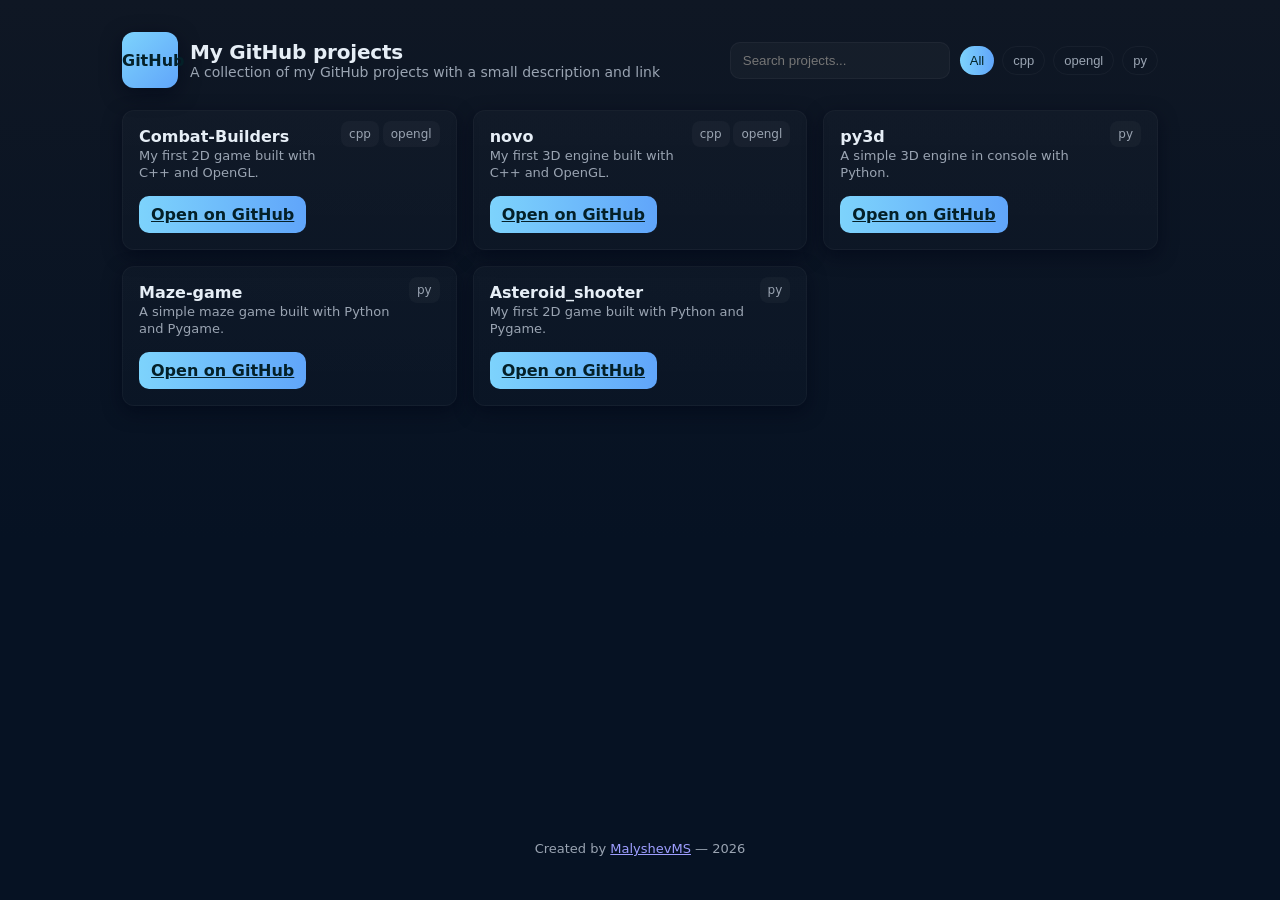
==== githubprojects/index.html @ b8eb5232 "added page with projects, updated home page" ====
<!doctype html>
<html lang="ru">
<head>
  <meta charset="utf-8" />
  <meta name="viewport" content="width=device-width,initial-scale=1" />
  <title>Мои проекты — GitHub</title>
  <meta name="description" content="Портфолио проектов с ссылками на GitHub" />
  <link rel="stylesheet" href="style.css">
</head>
<body>
  <div class="container">
    <header>
      <div class="brand">
        <div class="logo">GitHub</div>
        <div>
          <h1>My GitHub projects</h1>
          <p class="lead">A collection of my GitHub projects with a small description and link</p>
        </div>
      </div>

      <div class="controls">
        <input id="search" type="search" placeholder="Search projects..." aria-label="Search projects">
        <div class="tags" id="tags"></div>
      </div>
    </header>

    <main>
      <div class="grid" id="projectsGrid"></div>
    </main>

    <footer>
      Created by <a href="https://github.com/MalyshevMS">MalyshevMS</a> — <span id="year"></span>
    </footer>
  </div>

  <script src="script.js"></script>
</body>
</html>
---- githubprojects/style.css ----
:root {
    --bg: #0f1724;
    --card: #0b1220;
    --muted: #9aa4b2;
    --accent: #7dd3fc;
    --glass: rgba(255, 255, 255, 0.03);
    --radius: 12px;
    color-scheme: dark;
}

* {
    box-sizing: border-box;
}

html,
body {
    height: 100%;
    margin: 0;
}

body {
    font-family: Inter, ui-sans-serif, system-ui, -apple-system, "Segoe UI", Roboto, "Helvetica Neue", Arial;
    background: linear-gradient(180deg, var(--bg), #061223 60%);
    color: #e6eef6;
    -webkit-font-smoothing: antialiased;
    -moz-osx-font-smoothing: grayscale;
    display: flex;
    flex-direction: column;
    min-height: 100vh;
}

.container {
    flex: 1;
    display: flex;
    flex-direction: column;
    padding: 32px;
    max-width: 1100px;
    width: 100%;
    margin: 0 auto;
}

header {
    display: flex;
    gap: 16px;
    align-items: center;
    justify-content: space-between;
    margin-bottom: 22px;
    flex-wrap: wrap;
}

.brand {
    display: flex;
    gap: 12px;
    align-items: center;
}

.logo {
    width: 56px;
    height: 56px;
    border-radius: 12px;
    background: linear-gradient(135deg, var(--accent) 0%, #60a5fa 100%);
    display: grid;
    place-items: center;
    font-weight: 700;
    color: #042028;
    box-shadow: 0 6px 20px rgba(2, 6, 23, 0.6);
}

h1 {
    margin: 0;
    font-size: 20px;
    letter-spacing: -0.2px;
}

p.lead {
    margin: 0;
    color: var(--muted);
    font-size: 14px;
}

.controls {
    display: flex;
    gap: 10px;
    align-items: center;
    flex-wrap: wrap;
}

input[type="search"] {
    background: var(--glass);
    border: 1px solid rgba(255, 255, 255, 0.04);
    color: inherit;
    padding: 10px 12px;
    border-radius: 10px;
    min-width: 220px;
    outline: none;
}

.tags {
    display: flex;
    gap: 8px;
    flex-wrap: wrap;
}

.tag {
    background: transparent;
    border: 1px solid rgba(255, 255, 255, 0.04);
    padding: 6px 10px;
    border-radius: 999px;
    font-size: 13px;
    color: var(--muted);
    cursor: pointer;
}

.tag.active {
    background: linear-gradient(90deg, var(--accent), #60a5fa);
    color: #022;
    border: none;
}

main {
    flex: 1;
    display: flex;
    flex-direction: column;
}

.grid {
    display: grid;
    grid-template-columns: repeat(auto-fill, minmax(260px, 1fr));
    gap: 16px;
    flex: 1;
    align-content: start;
}

.card {
    background: linear-gradient(180deg, rgba(255, 255, 255, 0.02), rgba(255, 255, 255, 0.01));
    border-radius: var(--radius);
    padding: 16px;
    box-shadow: 0 6px 18px rgba(2, 6, 23, 0.6);
    border: 1px solid rgba(255, 255, 255, 0.03);
    display: flex;
    flex-direction: column;
    gap: 12px;
    min-height: 140px;
}

.card .top {
    display: flex;
    align-items: flex-start;
    justify-content: space-between;
    gap: 10px;
}

.proj-title {
    font-size: 16px;
    margin: 0 0 2px 0;
}

.proj-desc {
    margin: 0;
    color: var(--muted);
    font-size: 13px;
    line-height: 1.3;
}

.meta {
    display: flex;
    gap: 8px;
    flex-wrap: wrap;
    font-size: 12px;
    color: var(--muted);
}

.tag-small {
    background: rgba(255, 255, 255, 0.03);
    padding: 6px 8px;
    border-radius: 8px;
}

.actions {
    margin-top: auto;
    display: flex;
    gap: 8px;
    align-items: center;
}

.btn {
    display: inline-flex;
    align-items: center;
    gap: 8px;
    padding: 9px 12px;
    border-radius: 10px;
    border: none;
    cursor: pointer;
    font-weight: 600;
}

.btn.primary {
    background: linear-gradient(90deg, var(--accent), #60a5fa);
    color: #042028;
}

.btn.ghost {
    background: transparent;
    color: var(--accent);
    border: 1px solid rgba(125, 211, 252, 0.12);
}

footer {
    text-align: center;
    color: var(--muted);
    font-size: 13px;
    padding: 12px 0;
}

@media (max-width:520px) {
    header {
        flex-direction: column;
        align-items: flex-start;
        gap: 12px;
    }

    .controls {
        width: 100%;
        justify-content: space-between;
    }

    input[type="search"] {
        min-width: unset;
        flex: 1;
    }
}

.tag:focus,
.btn:focus,
input:focus {
    outline: 3px solid rgba(125, 211, 252, 0.12);
    outline-offset: 2px;
}
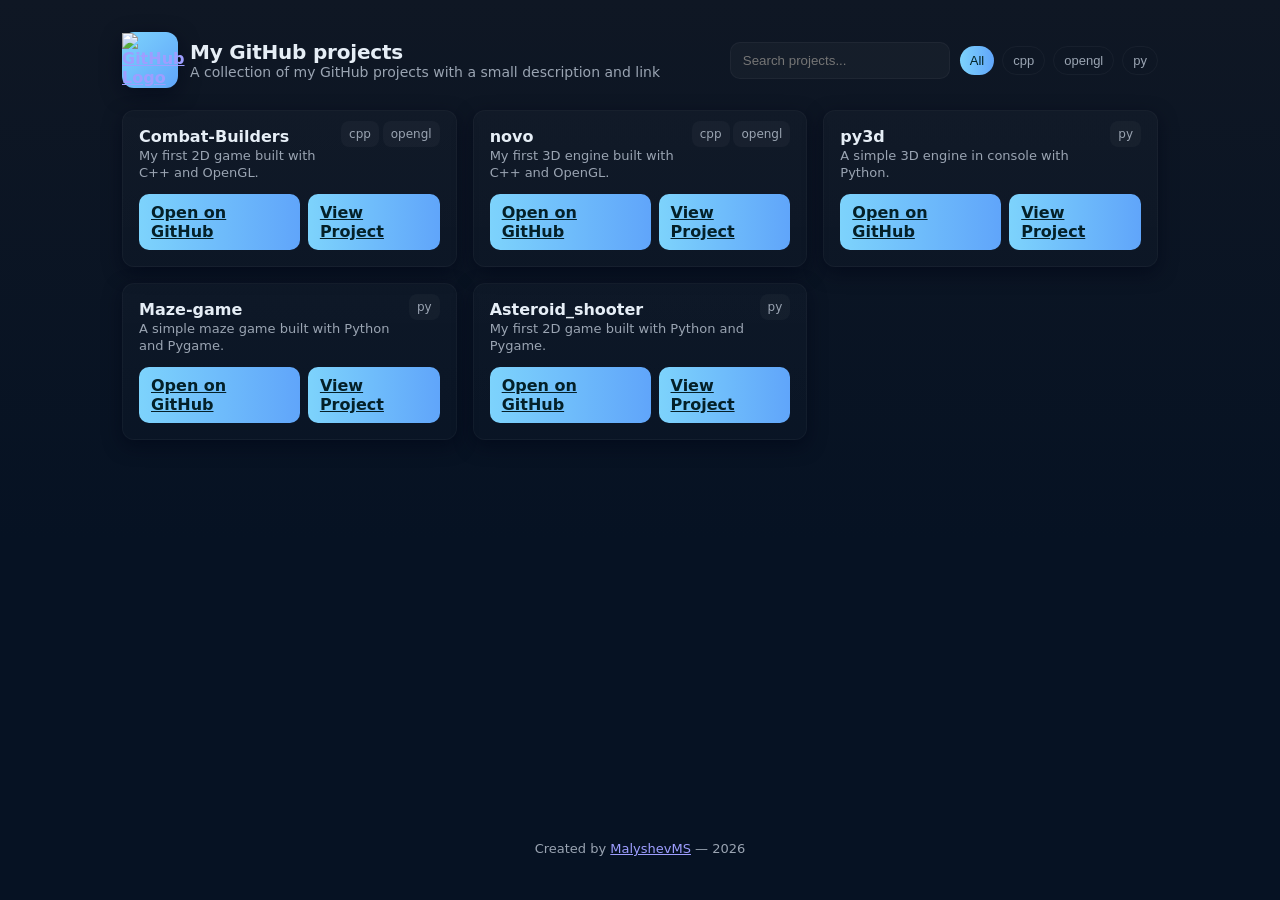
==== commit 8616a780: "added own page to each project" ====
--- a/githubprojects/index.html
+++ b/githubprojects/index.html
@@ -3,15 +3,19 @@
 <head>
   <meta charset="utf-8" />
   <meta name="viewport" content="width=device-width,initial-scale=1" />
-  <title>Мои проекты — GitHub</title>
-  <meta name="description" content="Портфолио проектов с ссылками на GitHub" />
+  <title>My projects - GitHub</title>
+  <meta name="description" content="GitHub projects" />
   <link rel="stylesheet" href="style.css">
 </head>
 <body>
   <div class="container">
     <header>
       <div class="brand">
-        <div class="logo">GitHub</div>
+        <div class="logo">
+            <a href="https://github.com/MalyshevMS">
+                <img src="https://cdn.jsdelivr.net/gh/devicons/devicon/icons/github/github-original.svg" alt="GitHub Logo" width="30px" height="30px"/>
+            </a>
+        </div>
         <div>
           <h1>My GitHub projects</h1>
           <p class="lead">A collection of my GitHub projects with a small description and link</p>
